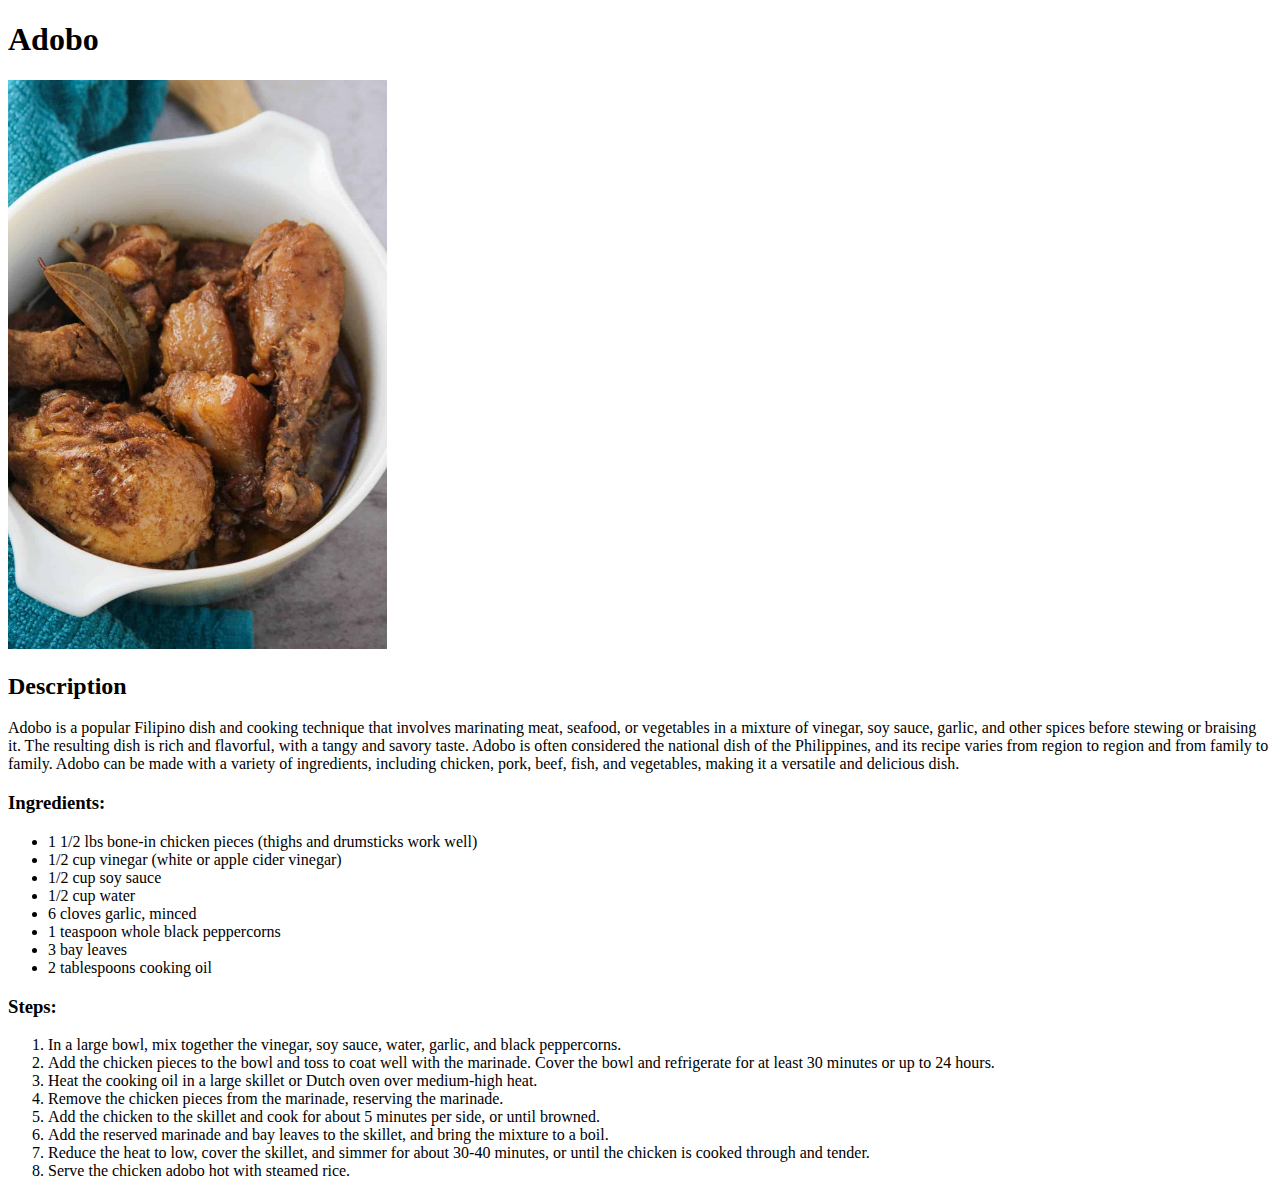
==== recipes/adobo.html @ 1029c5d0 "Add recipes" ====
<!DOCTYPE html>
<html lang="en">
<head>
    <meta charset="UTF-8">
    <title>Recipe: Adobo</title>
</head>
<body>
    <h1>Adobo</h1>
    <img src="../images/adobo.jpg" width=30% height=30% alt="adobo">
    <h2>Description</h2>
    <p>Adobo is a popular Filipino dish and cooking technique that involves marinating meat, seafood, or vegetables in a mixture of vinegar, soy sauce, garlic, and other spices before stewing or braising it. The resulting dish is rich and flavorful, with a tangy and savory taste. Adobo is often considered the national dish of the Philippines, and its recipe varies from region to region and from family to family. Adobo can be made with a variety of ingredients, including chicken, pork, beef, fish, and vegetables, making it a versatile and delicious dish.</p>
    <h3>Ingredients:</h3>
    <ul>
        <li>1 1/2 lbs bone-in chicken pieces (thighs and drumsticks work well)</li>
        <li>1/2 cup vinegar (white or apple cider vinegar)</li>
        <li>1/2 cup soy sauce</li>
        <li>1/2 cup water</li>
        <li>6 cloves garlic, minced</li>
        <li>1 teaspoon whole black peppercorns</li>
        <li>3 bay leaves</li>
        <li>2 tablespoons cooking oil</li>
    </ul>
    <h3>Steps:</h3>
    <ol>
        <li>In a large bowl, mix together the vinegar, soy sauce, water, garlic, and black peppercorns.</li>
        <li>Add the chicken pieces to the bowl and toss to coat well with the marinade. Cover the bowl and refrigerate for at least 30 minutes or up to 24 hours.</li>
        <li>Heat the cooking oil in a large skillet or Dutch oven over medium-high heat.</li>
        <li>Remove the chicken pieces from the marinade, reserving the marinade.</li>
        <li>Add the chicken to the skillet and cook for about 5 minutes per side, or until browned.</li>
        <li>Add the reserved marinade and bay leaves to the skillet, and bring the mixture to a boil.</li>
        <li>Reduce the heat to low, cover the skillet, and simmer for about 30-40 minutes, or until the chicken is cooked through and tender.</li>
        <li>Serve the chicken adobo hot with steamed rice.
    </ol>
</body>
</html>
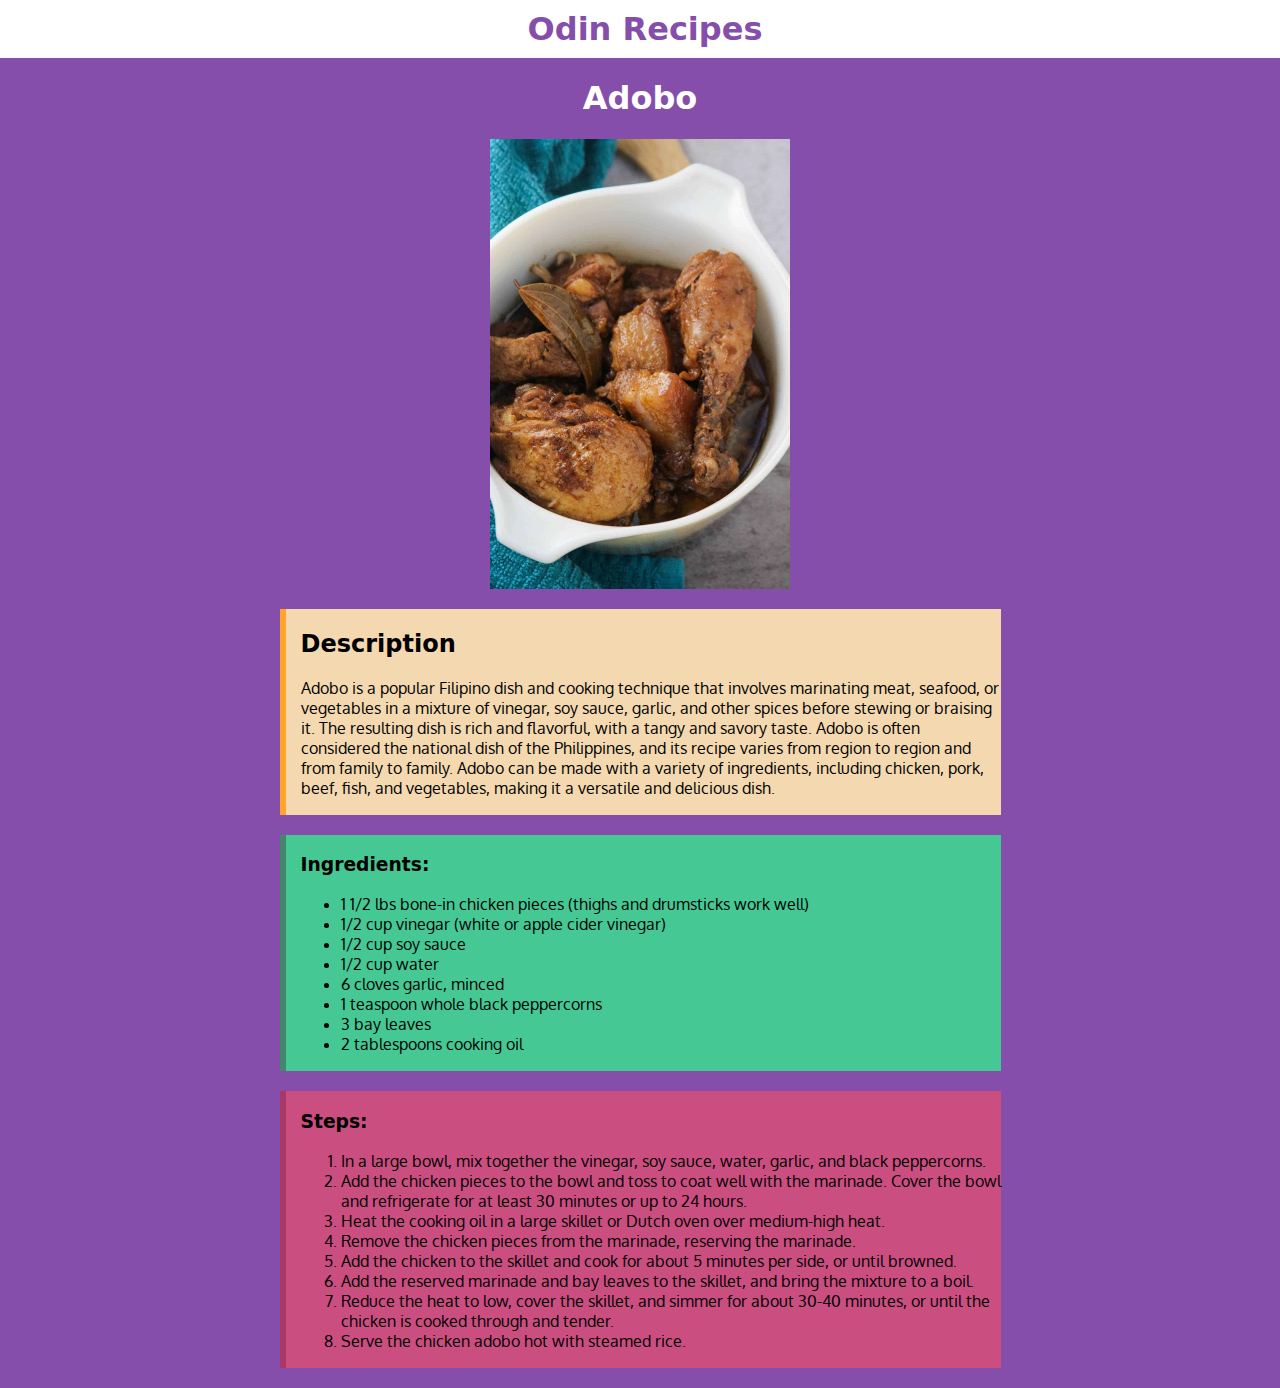
==== commit 8259ea99: "Add styling on recipe pages" ====
--- a/recipes/adobo.html
+++ b/recipes/adobo.html
@@ -2,34 +2,54 @@
 <html lang="en">
 <head>
     <meta charset="UTF-8">
+    <link rel="preconnect" href="https://fonts.googleapis.com">
+    <link rel="preconnect" href="https://fonts.gstatic.com" crossorigin>
+    <link href="https://fonts.googleapis.com/css2?family=Overpass&display=swap" rel="stylesheet">
+    <link rel="preconnect" href="https://fonts.googleapis.com">        <link rel="preconnect" href="https://fonts.gstatic.com" crossorigin>
+    <link href="https://fonts.googleapis.com/css2?family=Oxygen:wght@300;400;700&display=swap" rel="stylesheet">
+    <link rel="stylesheet" href="recipe.css">
     <title>Recipe: Adobo</title>
 </head>
 <body>
-    <h1>Adobo</h1>
-    <img src="../images/adobo.jpg" width=30% height=30% alt="adobo">
-    <h2>Description</h2>
-    <p>Adobo is a popular Filipino dish and cooking technique that involves marinating meat, seafood, or vegetables in a mixture of vinegar, soy sauce, garlic, and other spices before stewing or braising it. The resulting dish is rich and flavorful, with a tangy and savory taste. Adobo is often considered the national dish of the Philippines, and its recipe varies from region to region and from family to family. Adobo can be made with a variety of ingredients, including chicken, pork, beef, fish, and vegetables, making it a versatile and delicious dish.</p>
-    <h3>Ingredients:</h3>
-    <ul>
-        <li>1 1/2 lbs bone-in chicken pieces (thighs and drumsticks work well)</li>
-        <li>1/2 cup vinegar (white or apple cider vinegar)</li>
-        <li>1/2 cup soy sauce</li>
-        <li>1/2 cup water</li>
-        <li>6 cloves garlic, minced</li>
-        <li>1 teaspoon whole black peppercorns</li>
-        <li>3 bay leaves</li>
-        <li>2 tablespoons cooking oil</li>
-    </ul>
-    <h3>Steps:</h3>
-    <ol>
-        <li>In a large bowl, mix together the vinegar, soy sauce, water, garlic, and black peppercorns.</li>
-        <li>Add the chicken pieces to the bowl and toss to coat well with the marinade. Cover the bowl and refrigerate for at least 30 minutes or up to 24 hours.</li>
-        <li>Heat the cooking oil in a large skillet or Dutch oven over medium-high heat.</li>
-        <li>Remove the chicken pieces from the marinade, reserving the marinade.</li>
-        <li>Add the chicken to the skillet and cook for about 5 minutes per side, or until browned.</li>
-        <li>Add the reserved marinade and bay leaves to the skillet, and bring the mixture to a boil.</li>
-        <li>Reduce the heat to low, cover the skillet, and simmer for about 30-40 minutes, or until the chicken is cooked through and tender.</li>
-        <li>Serve the chicken adobo hot with steamed rice.
-    </ol>
+    <div class="navbar">
+        <h1><a href="../index.html">Odin Recipes</a></h1>
+    </div>
+    
+    <h1 class="recipe">Adobo</h1>
+    <img src="../images/adobo.jpg" width=300px height=450px alt="adobo">
+
+    <div class="box description">
+        <h2>Description</h2>
+        <p>Adobo is a popular Filipino dish and cooking technique that involves marinating meat, seafood, or vegetables in a mixture of vinegar, soy sauce, garlic, and other spices before stewing or braising it. The resulting dish is rich and flavorful, with a tangy and savory taste. Adobo is often considered the national dish of the Philippines, and its recipe varies from region to region and from family to family. Adobo can be made with a variety of ingredients, including chicken, pork, beef, fish, and vegetables, making it a versatile and delicious dish.</p>
+    </div>
+
+    <div class="box ingredients">
+        <h3>Ingredients:</h3>
+        <ul>
+            <li>1 1/2 lbs bone-in chicken pieces (thighs and drumsticks work well)</li>
+            <li>1/2 cup vinegar (white or apple cider vinegar)</li>
+            <li>1/2 cup soy sauce</li>
+            <li>1/2 cup water</li>
+            <li>6 cloves garlic, minced</li>
+            <li>1 teaspoon whole black peppercorns</li>
+            <li>3 bay leaves</li>
+            <li>2 tablespoons cooking oil</li>
+        </ul>
+    </div>
+    
+    <div class="box steps">
+        <h3>Steps:</h3>
+        <ol>
+            <li>In a large bowl, mix together the vinegar, soy sauce, water, garlic, and black peppercorns.</li>
+            <li>Add the chicken pieces to the bowl and toss to coat well with the marinade. Cover the bowl and refrigerate for at least 30 minutes or up to 24 hours.</li>
+            <li>Heat the cooking oil in a large skillet or Dutch oven over medium-high heat.</li>
+            <li>Remove the chicken pieces from the marinade, reserving the marinade.</li>
+            <li>Add the chicken to the skillet and cook for about 5 minutes per side, or until browned.</li>
+            <li>Add the reserved marinade and bay leaves to the skillet, and bring the mixture to a boil.</li>
+            <li>Reduce the heat to low, cover the skillet, and simmer for about 30-40 minutes, or until the chicken is cooked through and tender.</li>
+            <li>Serve the chicken adobo hot with steamed rice.
+        </ol>
+    </div>
+
 </body>
 </html>--- a/recipes/recipe.css
+++ b/recipes/recipe.css
@@ -0,0 +1,52 @@
+body {
+    background-color: #854eaa;
+    margin:0;
+}
+
+h1, h2, h3 {
+    font-family: system-ui, -apple-system, BlinkMacSystemFont, 'Segoe UI', Roboto, Oxygen, Ubuntu, Cantarell, 'Open Sans', 'Helvetica Neue', sans-serif;
+    font-weight:800;
+}
+
+.recipe {
+    color: white;
+    font-weight: 900;
+    text-align: center;
+}
+
+img {
+    display:block;
+    margin: 0 auto;
+}
+
+.box {
+    width:700px;
+    margin: 20px auto;
+    padding:1px 0px 1px 15px;
+    font-family: 'Oxygen', sans-serif;
+}
+
+.box.description {
+    background-color: #f3d8b0;
+    border-left:6px solid #ffa42c;
+}
+
+.box.ingredients {
+    background-color: #46c894;
+    border-left:6px solid #40876b;
+}
+.navbar h1, a, a:visited, a:hover, a:active {
+    text-decoration: none;
+    text-align:center;
+    margin:0;
+    color:#854eaa;
+}
+
+.navbar {
+    background-color: white;
+    padding:10px 0px 10px 10px;
+}
+.box.steps {
+    background-color: #ca4e80;
+    border-left:6px solid #aa3866;
+}